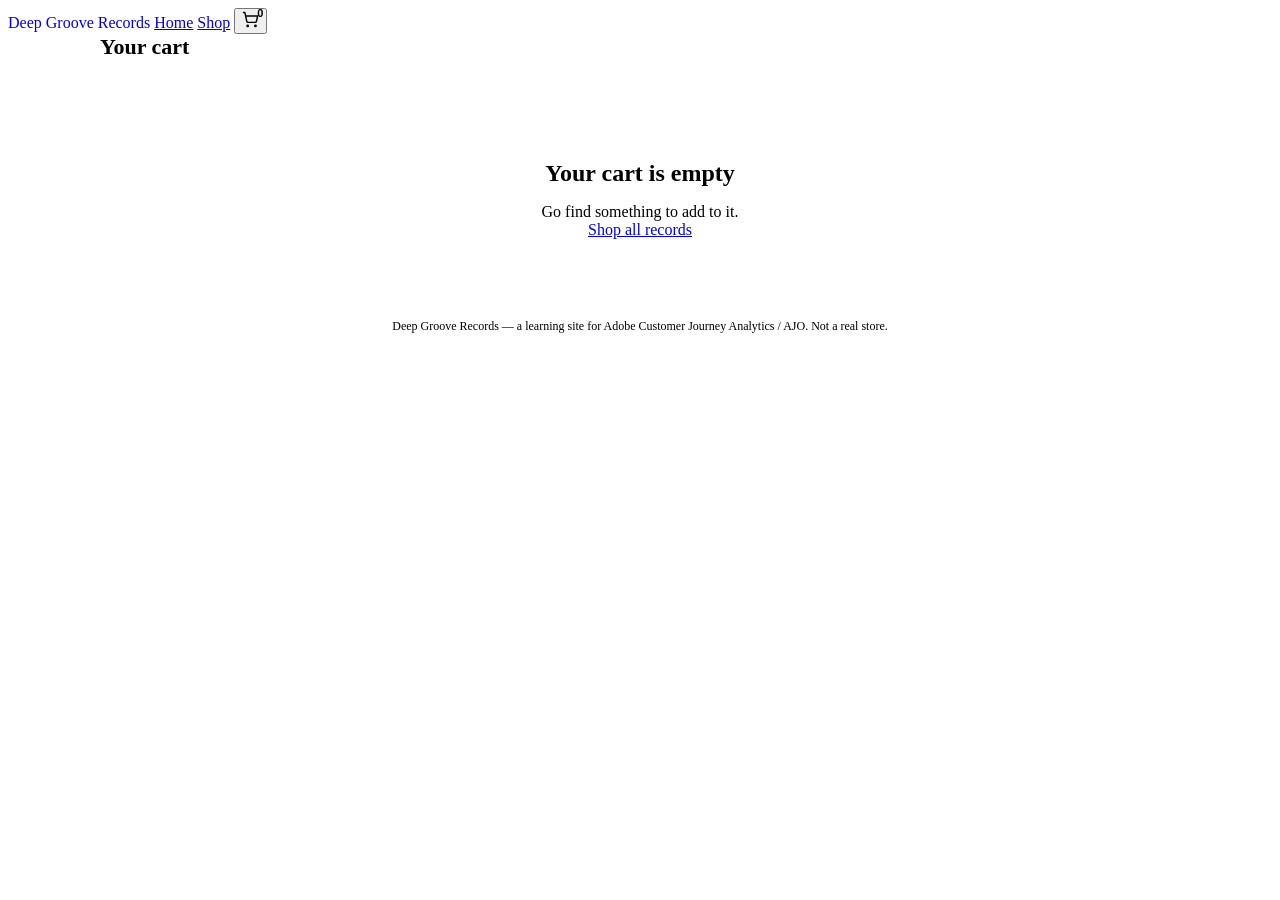
==== cart.html @ b72835d0 "Initial site" ====
<!DOCTYPE html>
<html lang="en">
<head>
  <meta charset="UTF-8" />
  <meta name="viewport" content="width=device-width, initial-scale=1.0" />
  <title>Cart — Deep Groove Records</title>
  <link rel="stylesheet" href="css/modernist.css" />
  <link rel="stylesheet" href="css/style.css" />

  <!-- =========================================================
       ADOBE WEB SDK EMBED CODE — paste on every page (see index.html)
  ========================================================== -->

</head>
<body>

  <nav class="nav site-nav">
    <a class="nav-brand" href="index.html">Deep Groove Records</a>
    <a href="index.html">Home</a>
    <a href="products.html">Shop</a>
    <button type="button" class="btn btn-secondary btn-icon cart-btn" onclick="location.href='cart.html'" aria-label="Cart">
      <svg width="17" height="17" viewBox="0 0 24 24" fill="none" stroke="currentColor" stroke-width="2" stroke-linecap="round" stroke-linejoin="round"><circle cx="8" cy="21" r="1"/><circle cx="19" cy="21" r="1"/><path d="M2.05 2.05h2l2.66 12.42a2 2 0 0 0 2 1.58h9.78a2 2 0 0 0 1.95-1.57l1.65-7.43H5.12"/></svg>
      <span class="cart-count" data-cart-badge>0</span>
    </button>
  </nav>

  <main class="page-wrap" id="cart-root">
    <div class="section-head"><h2>Your cart</h2></div>
    <div id="cart-body"></div>
  </main>

  <footer class="site-footer">
    Deep Groove Records — a learning site for Adobe Customer Journey Analytics / AJO. Not a real store.
  </footer>

  <script src="js/products-data.js"></script>
  <script src="js/site.js"></script>
  <script>
    function renderCart() {
      const cart = getCart();
      const body = document.getElementById("cart-body");

      if (cart.length === 0) {
        body.innerHTML = `
          <div class="empty-state">
            <h2>Your cart is empty</h2>
            <p>Go find something to add to it.</p>
            <a class="btn btn-primary" href="products.html">Shop all records</a>
          </div>
        `;
        return;
      }

      const rows = cart.map(function (item) {
        return `
          <tr>
            <td class="item-name">${item.name}</td>
            <td>${formatPrice(item.price)}</td>
            <td>${item.qty}</td>
            <td>${formatPrice(item.price * item.qty)}</td>
            <td>
              <button class="btn btn-ghost remove-btn" data-remove="${item.id}">
                <svg width="14" height="14" viewBox="0 0 24 24" fill="none" stroke="currentColor" stroke-width="2" stroke-linecap="round" stroke-linejoin="round"><path d="M3 6h18"/><path d="M19 6l-1 14a2 2 0 0 1-2 2H8a2 2 0 0 1-2-2L5 6"/><path d="M10 11v6"/><path d="M14 11v6"/><path d="M9 6V4a1 1 0 0 1 1-1h4a1 1 0 0 1 1 1v2"/></svg>
                Remove
              </button>
            </td>
          </tr>
        `;
      }).join("");

      body.innerHTML = `
        <table class="table cart-table">
          <thead>
            <tr><th>Item</th><th>Price</th><th>Qty</th><th>Subtotal</th><th></th></tr>
          </thead>
          <tbody>${rows}</tbody>
        </table>
        <div class="cart-summary">
          <span class="total">Total: ${formatPrice(cartTotal(cart))}</span>
          <a class="btn btn-primary" href="checkout.html">Checkout</a>
        </div>
      `;

      body.querySelectorAll("[data-remove]").forEach(function (btn) {
        btn.addEventListener("click", function () {
          removeFromCart(btn.getAttribute("data-remove"));
          renderCart();
        });
      });
    }

    renderCart();
    trackPageView();
  </script>
</body>
</html>
---- css/style.css ----
/* Deep Groove Records — layout on top of Modernist tokens (css/modernist.css). */

.page-wrap { max-width: 1080px; margin: 0 auto; padding: 0 var(--space-6); }

.site-nav { padding-left: var(--space-6); padding-right: var(--space-6); }
.nav-brand { text-decoration: none; }
.site-nav .cart-btn { position: relative; }
.cart-count {
  position: absolute; top: -6px; right: -8px;
  min-width: 18px; height: 18px; padding: 0 4px;
  display: flex; align-items: center; justify-content: center;
  font-size: 11px; font-weight: 800; font-family: var(--font-heading);
  background: var(--color-accent); color: var(--color-bg);
  border-radius: 50%;
}

main.page-wrap { padding-top: var(--space-8); padding-bottom: var(--space-8); }

/* — hero — */
.hero {
  display: grid; grid-template-columns: 2fr 1fr; gap: var(--space-8);
  align-items: end; padding-bottom: var(--space-8); margin-bottom: var(--space-8);
  border-bottom: 2px solid var(--color-divider);
}
.hero .kicker {
  font-size: 12px; letter-spacing: 0.12em; text-transform: uppercase;
  color: var(--color-accent-700); margin: 0 0 var(--space-3);
}
.hero h1 { font-size: 52px; max-width: 14ch; margin-bottom: var(--space-4); }
.hero p { color: color-mix(in srgb, var(--color-text) 65%, transparent); max-width: 46ch; margin-bottom: var(--space-4); }
.hero-index { font-family: var(--font-heading); font-weight: 800; font-size: 15px; text-align: right;
  color: color-mix(in srgb, var(--color-text) 45%, transparent); }

.section-head {
  display: flex; align-items: baseline; justify-content: space-between;
  margin-bottom: var(--space-4);
}
.section-head h2 { font-size: 22px; margin: 0; }
.section-head a { font-size: 13px; }

/* — product grid / tiles — */
.product-grid {
  display: grid; grid-template-columns: repeat(3, 1fr); gap: 0;
  border-top: 2px solid var(--color-divider);
}
.product-tile {
  display: flex; flex-direction: column; text-decoration: none; color: var(--color-text);
  border-right: 1px solid var(--color-divider); border-bottom: 1px solid var(--color-divider);
  padding: var(--space-4);
}
.product-tile:hover .cover { opacity: 0.85; }
.product-tile .cover { width: 100%; aspect-ratio: 1; margin-bottom: var(--space-3); overflow: hidden; }
.cover img { width: 100%; height: 100%; object-fit: cover; }
.product-tile .artist { font-size: 11px; letter-spacing: 0.06em; text-transform: uppercase;
  color: color-mix(in srgb, var(--color-text) 55%, transparent); margin: 0 0 4px; }
.product-tile h3 { font-size: 16px; margin: 0 0 var(--space-2); }
.product-tile .price { font-family: var(--font-heading); font-weight: 800; font-size: 15px; margin: 0; }

@media (max-width: 760px) {
  .product-grid { grid-template-columns: repeat(2, 1fr); }
  .hero { grid-template-columns: 1fr; }
  .hero-index { display: none; }
}

/* — product detail — */
.detail {
  display: grid; grid-template-columns: 1fr 1fr; gap: var(--space-8);
  align-items: start;
}
.detail .cover { width: 100%; aspect-ratio: 1; }
.detail .artist { font-size: 13px; letter-spacing: 0.06em; text-transform: uppercase; color: var(--color-accent-700); margin: 0 0 6px; }
.detail h1 { font-size: 34px; margin-bottom: var(--space-2); }
.detail .price { font-size: 22px; font-weight: 800; font-family: var(--font-heading); margin: 0 0 var(--space-4); }
.detail .desc { color: color-mix(in srgb, var(--color-text) 65%, transparent); line-height: 1.65; margin-bottom: var(--space-6); max-width: 44ch; }
.detail .qty-row { display: flex; align-items: center; gap: var(--space-3); margin-bottom: var(--space-4); }
.detail .qty-row .input { width: 72px; text-align: center; }
.detail .actions { display: flex; gap: var(--space-3); align-items: center; }
@media (max-width: 760px) { .detail { grid-template-columns: 1fr; } }

/* — cart / checkout — */
.cart-table td, .cart-table th { vertical-align: middle; }
.cart-table .item-name { font-weight: 600; }
.remove-btn { display: inline-flex; align-items: center; gap: 6px; }
.cart-summary {
  display: flex; justify-content: flex-end; align-items: center; gap: var(--space-6);
  padding-top: var(--space-4); margin-top: var(--space-2);
}
.cart-summary .total { font-size: 20px; font-weight: 800; font-family: var(--font-heading); }
.checkout-note { max-width: 48ch; color: color-mix(in srgb, var(--color-text) 60%, transparent); font-size: 13px; margin: var(--space-4) 0 var(--space-6); }
.checkout-form { max-width: 360px; }
.checkout-form .field { margin-bottom: var(--space-4); }

.empty-state, .confirmation { text-align: center; padding: 80px 20px; }
.empty-state h2, .confirmation h1 { margin-bottom: var(--space-2); }
.empty-state p, .confirmation p { color: color-mix(in srgb, var(--color-text) 60%, transparent); margin-bottom: var(--space-4); }
.confirmation .check { color: var(--color-accent); margin-bottom: var(--space-3); }
.confirmation .order-id {
  font-family: ui-monospace, monospace; background: var(--color-surface);
  padding: 6px 14px; display: inline-block; margin: var(--space-2) 0 var(--space-6);
}

footer.site-footer {
  text-align: center; padding: var(--space-8) var(--space-6);
  color: color-mix(in srgb, var(--color-text) 50%, transparent); font-size: 12px;
  border-top: 2px solid var(--color-divider); margin-top: var(--space-8);
}
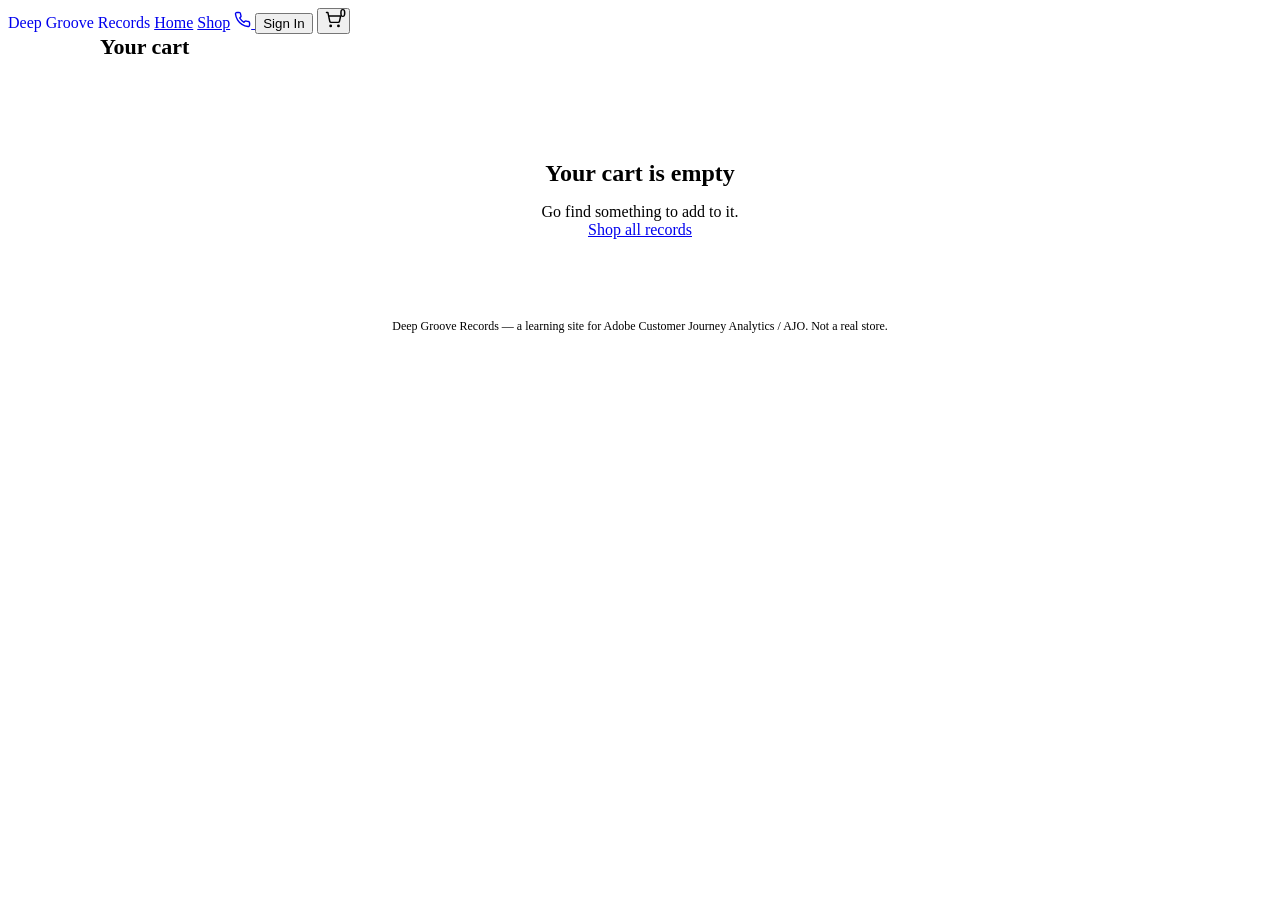
==== commit c07a9af6: "Show CRM ID (not typed identifier) when signed in; add call centre mock link Nav phone icon links to" ====
--- a/cart.html
+++ b/cart.html
@@ -10,6 +10,15 @@
   <!-- =========================================================
        ADOBE WEB SDK EMBED CODE — paste on every page (see index.html)
   ========================================================== -->
+  <!-- Command queue stub: makes window.alloy available synchronously so
+       calls made before the async library below finishes loading are
+       queued (as pending promises) instead of silently dropped. -->
+  <script>
+    !function(n,o){o.forEach(function(o){n[o]||((n.__alloyNS=n.__alloyNS||[]).push(o),n[o]=
+    function(){var u=arguments;return new Promise(function(i,l){n[o].q.push([i,l,u])})},n[o].q=[])})}
+    (window,["alloy"]);
+  </script>
+  <script src="https://assets.adobedtm.com/2d725b839720/1fb6fd223988/launch-89c903526a64.min.js" async></script>
 
 </head>
 <body>
@@ -18,6 +27,10 @@
     <a class="nav-brand" href="index.html">Deep Groove Records</a>
     <a href="index.html">Home</a>
     <a href="products.html">Shop</a>
+    <a class="btn btn-secondary btn-icon" href="call-center-mock.html" aria-label="Call centre mock (demo tool)" title="Call centre mock (demo tool)">
+      <svg width="17" height="17" viewBox="0 0 24 24" fill="none" stroke="currentColor" stroke-width="2" stroke-linecap="round" stroke-linejoin="round"><path d="M22 16.92v3a2 2 0 0 1-2.18 2 19.79 19.79 0 0 1-8.63-3.07 19.5 19.5 0 0 1-6-6 19.79 19.79 0 0 1-3.07-8.67A2 2 0 0 1 4.11 2h3a2 2 0 0 1 2 1.72c.127.96.361 1.903.7 2.81a2 2 0 0 1-.45 2.11L8.09 9.91a16 16 0 0 0 6 6l1.27-1.27a2 2 0 0 1 2.11-.45c.907.339 1.85.573 2.81.7A2 2 0 0 1 22 16.92z"/></svg>
+    </a>
+    <button type="button" class="btn btn-secondary auth-btn" data-auth-trigger>Sign In</button>
     <button type="button" class="btn btn-secondary btn-icon cart-btn" onclick="location.href='cart.html'" aria-label="Cart">
       <svg width="17" height="17" viewBox="0 0 24 24" fill="none" stroke="currentColor" stroke-width="2" stroke-linecap="round" stroke-linejoin="round"><circle cx="8" cy="21" r="1"/><circle cx="19" cy="21" r="1"/><path d="M2.05 2.05h2l2.66 12.42a2 2 0 0 0 2 1.58h9.78a2 2 0 0 0 1.95-1.57l1.65-7.43H5.12"/></svg>
       <span class="cart-count" data-cart-badge>0</span>
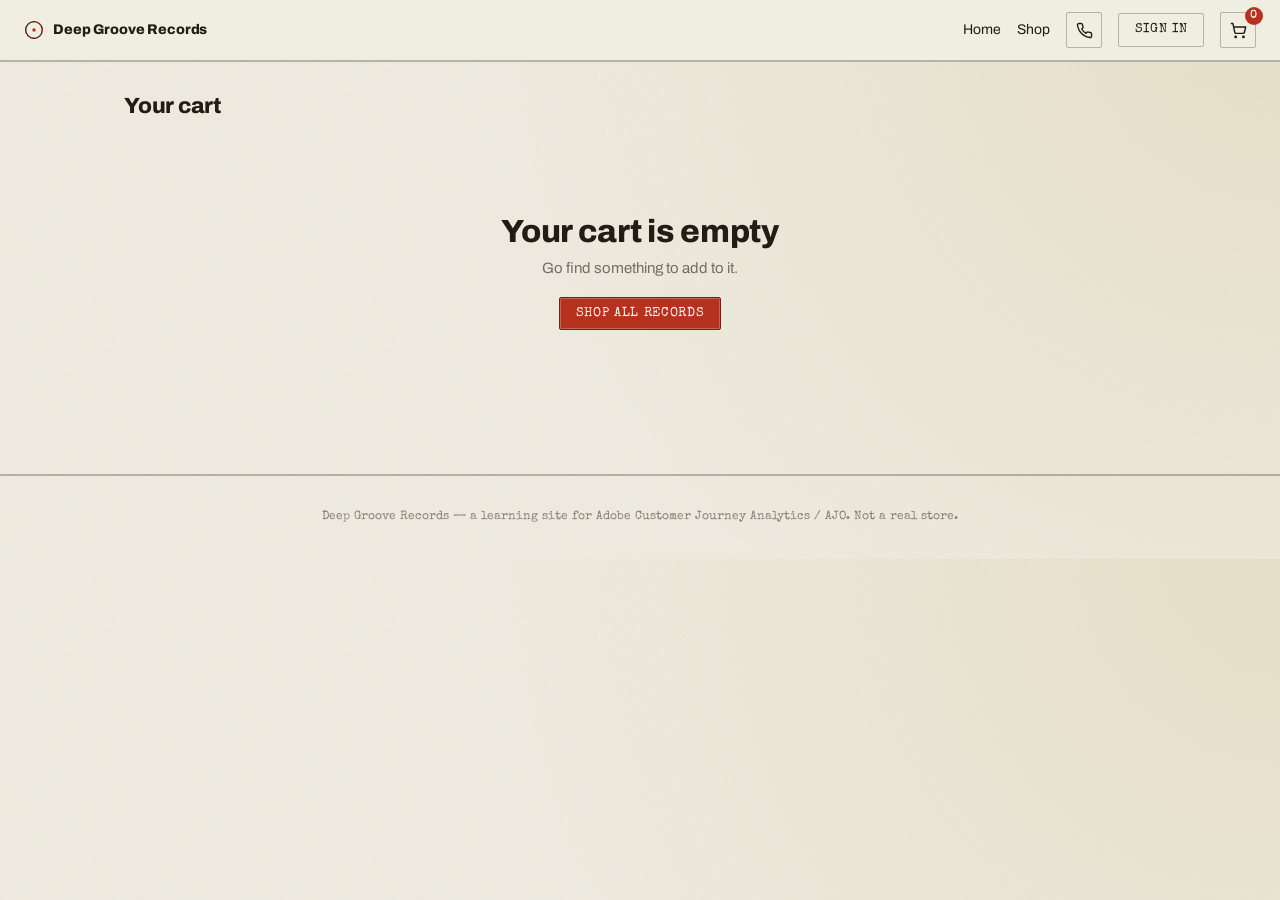
==== commit ef6316d2: "Redesign storefront: Test-Pressing / White Label Full visual redesign via the impeccable skill's new" ====
--- a/cart.html
+++ b/cart.html
@@ -24,7 +24,14 @@
 <body>
 
   <nav class="nav site-nav">
-    <a class="nav-brand" href="index.html">Deep Groove Records</a>
+    <a class="nav-brand" href="index.html">
+      <svg class="brand-mark" width="20" height="20" viewBox="0 0 20 20" aria-hidden="true">
+        <circle cx="10" cy="10" r="8.3" fill="none" stroke="currentColor" stroke-width="1.3" />
+        <circle cx="10" cy="10" r="8.3" fill="none" stroke="var(--color-accent)" stroke-width="1.3" stroke-dasharray="1.4 3.2" />
+        <circle cx="10" cy="10" r="1.7" fill="var(--color-accent)" />
+      </svg>
+      Deep Groove Records
+    </a>
     <a href="index.html">Home</a>
     <a href="products.html">Shop</a>
     <a class="btn btn-secondary btn-icon" href="call-center-mock.html" aria-label="Call centre mock (demo tool)" title="Call centre mock (demo tool)">
--- a/css/modernist.css
+++ b/css/modernist.css
@@ -0,0 +1,312 @@
+/* Modernist — design-system tokens and component classes. This file is the
+   source of truth for the system's look.
+
+   World: Test-Pressing / White Label. Deep Groove Records reads like a
+   working pressing-plant order rather than a moody record-store mood board —
+   kraft and bone stock, one rubber-stamp red, a stamped catalog face for
+   labels/numbers, a plain grotesk for reading. See PRODUCT.md and
+   .impeccable/surfaces/storefront.md for the full direction contract. */
+@import url('https://fonts.googleapis.com/css2?family=Archivo:wght@400;600;800&family=Special+Elite&display=swap');
+
+:root {
+  --color-bg: #f0ede1;
+  --color-surface: #e6ddc6;
+  --color-surface-2: #d6c79d;
+  --color-text: #211c15;
+  --color-accent: #b6321f;
+  --color-accent-2: #8a2a1c;
+  --color-ink: #211c15;
+  --color-divider: color-mix(in srgb, var(--color-ink) 28%, transparent);
+
+  /* Tonal ramps — one shared lightness scale so any step of a role matches
+     the equivalent step of another. */
+  --color-neutral-100: #faf7ee;
+  --color-neutral-200: #ece4d1;
+  --color-neutral-300: #ddd0ab;
+  --color-neutral-400: #c3b18a;
+  --color-neutral-500: #a3906c;
+  --color-neutral-600: #7c6c4e;
+  --color-neutral-700: #5c4f38;
+  --color-neutral-800: #3c3324;
+  --color-neutral-900: #211c15;
+
+  --color-accent-100: #fbe9e4;
+  --color-accent-200: #f3cabf;
+  --color-accent-300: #e6a394;
+  --color-accent-400: #d1725c;
+  --color-accent-500: #b6321f;
+  --color-accent-600: #952819;
+  --color-accent-700: #742013;
+  --color-accent-800: #53160c;
+  --color-accent-900: #330d06;
+
+  --color-accent-2-100: #ece2d3;
+  --color-accent-2-200: #d9c4a3;
+  --color-accent-2-300: #bfa073;
+  --color-accent-2-400: #98784f;
+  --color-accent-2-500: #6f562e;
+  --color-accent-2-600: #574529;
+  --color-accent-2-700: #423422;
+  --color-accent-2-800: #2c2318;
+  --color-accent-2-900: #17130d;
+
+  --font-stamp: "Special Elite", ui-monospace, "SF Mono", monospace;
+  --font-heading: "Archivo", system-ui, sans-serif;
+  --font-heading-weight: 800;
+  --font-body: "Archivo", system-ui, sans-serif;
+
+  --space-1: 4.0px;
+  --space-2: 8.0px;
+  --space-3: 12.0px;
+  --space-4: 16.0px;
+  --space-6: 24.0px;
+  --space-8: 32.0px;
+
+  --radius-sm: 2px;
+  --radius-md: 2px;
+  --radius-lg: 3px;
+
+  /* Elevation — soft ink-tinted shadows, like a sleeve lifted off a stack. */
+  --shadow-sm: 0 1px 2px color-mix(in srgb, var(--color-ink) 16%, transparent);
+  --shadow-md: 0 4px 12px color-mix(in srgb, var(--color-ink) 18%, transparent);
+  --shadow-lg: 0 16px 36px color-mix(in srgb, var(--color-ink) 24%, transparent);
+}
+
+/* Paper grain — genuine fractal noise, not a repeating stripe/gradient
+   trick. Low-alpha, so it reads as stock texture, not decoration. */
+body {
+  background: var(--color-bg);
+  color: var(--color-text);
+  font-family: var(--font-body);
+  background-image:
+    radial-gradient(circle at 100% 0%, color-mix(in srgb, var(--color-neutral-300) 45%, transparent), transparent 55%),
+    url("data:image/svg+xml,%3Csvg xmlns='http://www.w3.org/2000/svg' width='140' height='140'%3E%3Cfilter id='n'%3E%3CfeTurbulence type='fractalNoise' baseFrequency='0.85' numOctaves='2' stitchTiles='stitch'/%3E%3CfeColorMatrix type='matrix' values='0 0 0 0 0.13 0 0 0 0 0.11 0 0 0 0 0.08 0 0 0 0.05 0'/%3E%3C/filter%3E%3Crect width='100%25' height='100%25' filter='url(%23n)'/%3E%3C/svg%3E");
+  background-size: auto, 140px 140px;
+}
+h1, h2, h3, h4 { font-family: var(--font-heading); font-weight: var(--font-heading-weight); }
+
+.grayscale{filter:grayscale(1) contrast(1.08)}
+
+/* ══════════════════════════════════════════════════════════════════════════
+   Components — built with the tokens above. Plain CSS on plain HTML: no
+   JavaScript, no build step.
+   ══════════════════════════════════════════════════════════════════════ */
+
+*, *::before, *::after { box-sizing: border-box; }
+body { margin: 0; font-size: 15px; line-height: 1.55; font-weight: 400; }
+h1, h2, h3, h4, h5, h6 {
+  font-family: var(--font-heading); font-weight: var(--font-heading-weight);
+  line-height: 1.1; letter-spacing: -0.01em; margin: 0 0 var(--space-1);
+}
+h1 { font-size: 42px; margin-bottom: var(--space-4); }
+h2 { font-size: 32px; margin-bottom: var(--space-3); }
+h3 { font-size: 25px; margin-bottom: var(--space-2); }
+h4 { font-size: 20px; }
+h5 { font-size: 16px; }
+h6 { font-size: 13px; }
+h6 { letter-spacing: 0.08em; text-transform: uppercase; }
+p { margin: 0 0 var(--space-3); }
+a { color: var(--color-accent); text-underline-offset: 3px; }
+img { display: block; max-width: 100%; }
+figure { margin: 0; }
+figcaption {
+  font-size: 11px; margin-top: var(--space-1);
+  color: color-mix(in srgb, var(--color-text) 55%, transparent);
+}
+.text-muted { color: color-mix(in srgb, var(--color-text) 55%, transparent); }
+:focus { outline: none; }
+:focus-visible { outline: 2px solid var(--color-accent); outline-offset: 2px; }
+::selection { background: color-mix(in srgb, var(--color-accent) 30%, transparent); }
+
+/* — stamp type: catalog numbers, kickers, badges — */
+.stamp-text {
+  font-family: var(--font-stamp); text-transform: uppercase;
+  letter-spacing: 0.04em;
+}
+
+/* — rules — */
+.hr {
+  height: 2px; border: 0; margin: var(--space-4) 0;
+  background: var(--color-divider);
+}
+
+/* — buttons — */
+.btn {
+  display: inline-flex; align-items: center; justify-content: center; gap: 7px;
+  cursor: pointer; text-decoration: none;
+  font-family: var(--font-stamp); text-transform: uppercase;
+  font-size: 13px; letter-spacing: 0.05em; line-height: 1.2; color: var(--color-text);
+  background: transparent; border: 1.5px solid transparent;
+  padding: var(--space-2) calc(var(--space-3) * 1.3);
+  border-radius: var(--radius-md);
+}
+.btn svg { display: block; }
+.btn:disabled { opacity: 0.45; cursor: not-allowed; }
+.btn-primary {
+  background: var(--color-accent); color: var(--color-neutral-100);
+  border-color: var(--color-accent-700);
+  box-shadow: 0 0 0 1px color-mix(in srgb, var(--color-neutral-100) 25%, transparent) inset;
+}
+.btn-primary:hover { background: var(--color-accent-600); }
+.btn-primary:active { background: var(--color-accent-700); }
+.btn-secondary { border-color: var(--color-divider); }
+.btn-secondary:hover { background: color-mix(in srgb, var(--color-text) 7%, transparent); }
+.btn-secondary:active { background: color-mix(in srgb, var(--color-text) 14%, transparent); }
+.btn-ghost { color: var(--color-accent); padding-inline: var(--space-1); border-color: transparent; }
+.btn-ghost:hover { background: color-mix(in srgb, var(--color-accent) 10%, transparent); }
+.btn-ghost:active { background: color-mix(in srgb, var(--color-accent) 18%, transparent); }
+.btn-icon { width: 36px; height: 36px; padding: 0; }
+.btn-block { width: 100%; margin-top: var(--space-2); justify-content: flex-start; text-align: left; }
+
+/* — forms — */
+.field > label {
+  display: block; font-size: 12px; margin-bottom: 5px;
+  font-family: var(--font-stamp); text-transform: uppercase; letter-spacing: 0.05em;
+  color: color-mix(in srgb, var(--color-text) 70%, transparent);
+}
+.input {
+  width: 100%; min-height: 38px; padding: 6px 10px; font: inherit;
+  font-size: 14px; color: var(--color-text); caret-color: var(--color-accent);
+  background: var(--color-neutral-100);
+  border: 1.5px solid var(--color-divider); border-radius: var(--radius-md);
+}
+.input:hover { border-color: color-mix(in srgb, var(--color-text) 45%, transparent); }
+.input:focus-visible { border-color: var(--color-accent); outline-offset: 0; }
+textarea.input { min-height: 90px; resize: vertical; }
+.radio { display: inline-flex; align-items: center; gap: 8px; cursor: pointer; font-size: 14px; }
+.radio input, .seg-opt input {
+  position: absolute; opacity: 0; width: 0; height: 0; pointer-events: none;
+}
+.radio .dot {
+  width: 16px; height: 16px; flex: none; border-radius: 50%;
+  border: 1.5px solid var(--color-divider);
+}
+.radio:hover .dot { border-color: var(--color-accent); }
+.radio input:checked + .dot {
+  border-color: var(--color-accent); background: var(--color-accent);
+  box-shadow: inset 0 0 0 4px var(--color-bg);
+}
+.radio input:focus-visible + .dot { outline: 2px solid var(--color-accent); outline-offset: 2px; }
+.seg {
+  display: inline-flex; overflow: hidden;
+  border: 1.5px solid var(--color-divider); border-radius: var(--radius-md);
+}
+.seg-opt {
+  display: inline-flex; align-items: center; gap: 6px;
+  padding: 7px 12px; font-size: 13px; cursor: pointer;
+}
+.seg-opt + .seg-opt { border-left: 1.5px solid var(--color-divider); }
+.seg-opt:has(input:checked) { background: var(--color-accent); color: var(--color-neutral-100); }
+.seg-opt:not(:has(input:checked)):hover { background: color-mix(in srgb, var(--color-text) 7%, transparent); }
+.seg-opt:has(input:focus-visible) { outline: 2px solid var(--color-accent); outline-offset: -2px; }
+
+/* — cards — */
+.card {
+  display: flex; flex-direction: column; gap: var(--space-2);
+  padding: var(--space-3); border-radius: var(--radius-md); background: var(--color-surface);
+}
+.card-kicker {
+  font-family: var(--font-stamp); font-size: 10px; letter-spacing: 0.1em;
+  text-transform: uppercase; color: var(--color-accent);
+}
+.card-title {
+  font-family: var(--font-heading); font-weight: var(--font-heading-weight);
+  font-size: 17px; line-height: 1.2;
+}
+.card-body { margin: 0; font-size: 13px; opacity: 0.8; flex: 1; }
+.card-meta {
+  display: flex; align-items: center; gap: 6px; font-size: 11px;
+  color: color-mix(in srgb, var(--color-text) 50%, transparent);
+}
+.elev-sm { box-shadow: var(--shadow-sm); }
+.elev-md { box-shadow: var(--shadow-md); }
+.elev-lg { box-shadow: var(--shadow-lg); }
+
+/* — tags / stamps — */
+.tag {
+  display: inline-flex; align-items: center; font-family: var(--font-stamp);
+  font-size: 11px; letter-spacing: 0.04em; text-transform: uppercase; padding: 3px 10px;
+  border-radius: calc(var(--radius-md) * 0.75);
+}
+.tag-accent { background: var(--color-accent-100); color: var(--color-accent-800); }
+.tag-accent-2 { background: var(--color-accent-2-100); color: var(--color-accent-2-800); }
+.tag-neutral { background: var(--color-neutral-200); color: var(--color-neutral-800); }
+.tag-outline { border: 1.5px solid var(--color-accent); color: var(--color-accent); }
+
+/* — stamp badge: rubber-stamped catalog mark, rotated slightly like real ink — */
+.stamp-badge {
+  display: inline-flex; align-items: center; gap: 5px;
+  font-family: var(--font-stamp); font-size: 11px; letter-spacing: 0.06em; text-transform: uppercase;
+  color: var(--color-accent); border: 1.5px solid var(--color-accent);
+  padding: 3px 9px; border-radius: 3px;
+  transform: rotate(-2deg);
+  mix-blend-mode: multiply;
+}
+
+/* — navigation — */
+.nav {
+  display: flex; align-items: center; gap: var(--space-4);
+  padding: var(--space-3) var(--space-4);
+  background: var(--color-bg);
+  border-bottom: 2px solid var(--color-divider);
+}
+.nav-brand {
+  display: inline-flex; align-items: center; gap: 9px;
+  font-family: var(--font-heading); font-weight: var(--font-heading-weight);
+  font-size: 17px; margin-right: auto; letter-spacing: -0.01em;
+}
+.brand-mark { flex: none; display: block; }
+.nav a { color: inherit; text-decoration: none; font-size: 14px; }
+.nav a:hover, .nav a[aria-current='page'] { color: var(--color-accent); }
+
+/* — tables — */
+.table { width: 100%; border-collapse: collapse; font-size: 14px; }
+.table th {
+  text-align: left; font-family: var(--font-stamp); font-size: 11px; letter-spacing: 0.06em;
+  text-transform: uppercase; color: color-mix(in srgb, var(--color-text) 60%, transparent);
+  padding: var(--space-2); border-bottom: 2px solid var(--color-divider);
+}
+.table td {
+  padding: var(--space-2);
+  border-bottom: 1px solid var(--color-divider);
+}
+.table tbody tr:hover { background: color-mix(in srgb, var(--color-text) 4%, transparent); }
+
+/* — dialog — */
+.dialog-backdrop {
+  position: fixed; inset: 0; display: grid; place-items: center;
+  padding: var(--space-4);
+  background: color-mix(in srgb, var(--color-neutral-900) 55%, transparent);
+}
+.dialog {
+  width: min(440px, 100%); display: flex; flex-direction: column; gap: var(--space-3);
+  padding: var(--space-4); border-radius: var(--radius-lg);
+  background: var(--color-bg); box-shadow: var(--shadow-lg);
+  border: 1.5px solid var(--color-divider);
+}
+.dialog-title {
+  font-family: var(--font-heading); font-weight: var(--font-heading-weight);
+  font-size: 20px;
+}
+.dialog-body { font-size: 14px; opacity: 0.85; }
+.dialog-actions { display: flex; justify-content: flex-end; gap: var(--space-2); margin-top: var(--space-2); }
+
+/* — disc: the die-cut test-pressing label that stands in for cover art —
+   every region is drawn, nothing photographic; the per-record ink color
+   (product.color) is the only variable between records. */
+.disc { display: block; width: 100%; height: 100%; }
+.disc-sleeve { fill: var(--color-surface); }
+.disc-fold { fill: color-mix(in srgb, var(--color-ink) 8%, transparent); }
+.disc-groove { fill: none; stroke: color-mix(in srgb, var(--color-ink) 22%, transparent); stroke-width: 0.4; }
+.disc-label { stroke: color-mix(in srgb, var(--color-ink) 35%, transparent); stroke-width: 0.6; }
+.disc-hole { fill: var(--color-bg); stroke: color-mix(in srgb, var(--color-ink) 45%, transparent); stroke-width: 0.6; }
+.disc-cat {
+  font-family: var(--font-stamp); font-size: 4.6px; letter-spacing: 0.03em;
+  fill: color-mix(in srgb, var(--color-neutral-100) 92%, transparent);
+  text-transform: uppercase;
+}
+.disc-stamp {
+  font-family: var(--font-stamp); font-size: 4px; letter-spacing: 0.05em;
+  fill: color-mix(in srgb, var(--color-ink) 45%, transparent);
+  text-transform: uppercase;
+}
--- a/css/style.css
+++ b/css/style.css
@@ -9,27 +9,61 @@
   position: absolute; top: -6px; right: -8px;
   min-width: 18px; height: 18px; padding: 0 4px;
   display: flex; align-items: center; justify-content: center;
-  font-size: 11px; font-weight: 800; font-family: var(--font-heading);
-  background: var(--color-accent); color: var(--color-bg);
+  font-size: 11px; font-weight: 800; font-family: var(--font-stamp);
+  background: var(--color-accent); color: var(--color-neutral-100);
   border-radius: 50%;
 }
 
 main.page-wrap { padding-top: var(--space-8); padding-bottom: var(--space-8); }
 
-/* — hero — */
+@media (max-width: 640px) {
+  .site-nav { flex-wrap: wrap; row-gap: var(--space-2); padding-left: var(--space-4); padding-right: var(--space-4); }
+  .site-nav .nav-brand { flex: 1 1 100%; }
+  .site-nav a[href="call-center-mock.html"] { display: none; }
+}
+
+/* — auth (mock sign-in) — */
+.auth-overlay {
+  position: fixed; inset: 0; z-index: 100;
+  background: color-mix(in srgb, var(--color-text) 45%, transparent);
+  display: flex; align-items: center; justify-content: center;
+  padding: var(--space-6);
+}
+.auth-modal {
+  width: min(360px, 100%);
+  background: var(--color-bg); border: 1.5px solid var(--color-divider);
+  border-radius: var(--radius-md); box-shadow: var(--shadow-lg);
+  padding: var(--space-6);
+}
+.auth-modal p { font-size: 13px; opacity: 0.7; margin-bottom: var(--space-4); }
+.auth-modal .field { margin-bottom: var(--space-4); }
+.auth-modal .actions { display: flex; gap: var(--space-2); justify-content: flex-end; }
+
+/* — hero: reads like a stamped shipping manifest / test-pressing sleeve — */
 .hero {
-  display: grid; grid-template-columns: 2fr 1fr; gap: var(--space-8);
-  align-items: end; padding-bottom: var(--space-8); margin-bottom: var(--space-8);
+  display: grid; grid-template-columns: minmax(0, 1.5fr) minmax(0, 1fr); gap: var(--space-8);
+  align-items: center; padding: var(--space-8) 0; margin-bottom: var(--space-8);
   border-bottom: 2px solid var(--color-divider);
 }
-.hero .kicker {
-  font-size: 12px; letter-spacing: 0.12em; text-transform: uppercase;
-  color: var(--color-accent-700); margin: 0 0 var(--space-3);
+.hero-stamp-row { display: flex; align-items: center; gap: var(--space-3); margin-bottom: var(--space-5); flex-wrap: wrap; }
+.hero-stamp-row .stamp-badge { margin: 0; font-size: 11px; }
+.hero-issued {
+  margin: 0; font-size: 12px; font-style: italic;
+  color: color-mix(in srgb, var(--color-text) 55%, transparent);
 }
-.hero h1 { font-size: 52px; max-width: 14ch; margin-bottom: var(--space-4); }
-.hero p { color: color-mix(in srgb, var(--color-text) 65%, transparent); max-width: 46ch; margin-bottom: var(--space-4); }
-.hero-index { font-family: var(--font-heading); font-weight: 800; font-size: 15px; text-align: right;
-  color: color-mix(in srgb, var(--color-text) 45%, transparent); }
+.hero h1 { font-size: 54px; max-width: 13ch; margin-bottom: var(--space-4); }
+.hero-copy > p:not(.hero-index) {
+  color: color-mix(in srgb, var(--color-text) 65%, transparent); max-width: 44ch; margin-bottom: var(--space-5);
+}
+.hero-index {
+  font-family: var(--font-stamp); font-size: 12px; letter-spacing: 0.02em;
+  color: color-mix(in srgb, var(--color-text) 50%, transparent);
+  margin: var(--space-6) 0 0;
+}
+.hero-disc-frame {
+  aspect-ratio: 1; width: 100%; max-width: 320px; margin-inline: auto;
+  filter: drop-shadow(0 18px 30px color-mix(in srgb, var(--color-ink) 22%, transparent));
+}
 
 .section-head {
   display: flex; align-items: baseline; justify-content: space-between;
@@ -40,7 +74,7 @@
 
 /* — product grid / tiles — */
 .product-grid {
-  display: grid; grid-template-columns: repeat(3, 1fr); gap: 0;
+  display: grid; grid-template-columns: repeat(3, minmax(0, 1fr)); gap: 0;
   border-top: 2px solid var(--color-divider);
 }
 .product-tile {
@@ -48,34 +82,40 @@
   border-right: 1px solid var(--color-divider); border-bottom: 1px solid var(--color-divider);
   padding: var(--space-4);
 }
-.product-tile:hover .cover { opacity: 0.85; }
-.product-tile .cover { width: 100%; aspect-ratio: 1; margin-bottom: var(--space-3); overflow: hidden; }
-.cover img { width: 100%; height: 100%; object-fit: cover; }
+.product-tile:hover .cover { transform: translateY(-2px); }
+.product-tile .cover {
+  width: 100%; aspect-ratio: 1; margin-bottom: var(--space-3);
+  transition: transform 0.15s ease;
+}
+.cover { filter: drop-shadow(0 4px 8px color-mix(in srgb, var(--color-ink) 14%, transparent)); }
 .product-tile .artist { font-size: 11px; letter-spacing: 0.06em; text-transform: uppercase;
   color: color-mix(in srgb, var(--color-text) 55%, transparent); margin: 0 0 4px; }
-.product-tile h3 { font-size: 16px; margin: 0 0 var(--space-2); }
-.product-tile .price { font-family: var(--font-heading); font-weight: 800; font-size: 15px; margin: 0; }
+.product-tile h3 { font-size: 16px; margin: 0 0 var(--space-1); }
+.product-tile .price { font-family: var(--font-stamp); font-size: 14px; margin: 0; }
 
 @media (max-width: 760px) {
-  .product-grid { grid-template-columns: repeat(2, 1fr); }
-  .hero { grid-template-columns: 1fr; }
-  .hero-index { display: none; }
+  .product-grid { grid-template-columns: repeat(2, minmax(0, 1fr)); }
+  .hero { grid-template-columns: minmax(0, 1fr); text-align: left; }
+  .hero-disc-frame { max-width: 240px; margin-inline: auto; order: -1; }
+  .hero h1 { font-size: 34px; max-width: 11ch; }
 }
 
 /* — product detail — */
 .detail {
-  display: grid; grid-template-columns: 1fr 1fr; gap: var(--space-8);
+  display: grid; grid-template-columns: minmax(0, 1fr) minmax(0, 1fr); gap: var(--space-8);
   align-items: start;
 }
 .detail .cover { width: 100%; aspect-ratio: 1; }
+.detail .stamp-badge { margin-bottom: var(--space-3); }
 .detail .artist { font-size: 13px; letter-spacing: 0.06em; text-transform: uppercase; color: var(--color-accent-700); margin: 0 0 6px; }
 .detail h1 { font-size: 34px; margin-bottom: var(--space-2); }
-.detail .price { font-size: 22px; font-weight: 800; font-family: var(--font-heading); margin: 0 0 var(--space-4); }
+.detail .price { font-size: 22px; font-family: var(--font-stamp); margin: 0 0 var(--space-4); }
 .detail .desc { color: color-mix(in srgb, var(--color-text) 65%, transparent); line-height: 1.65; margin-bottom: var(--space-6); max-width: 44ch; }
 .detail .qty-row { display: flex; align-items: center; gap: var(--space-3); margin-bottom: var(--space-4); }
+.detail .qty-row label { font-family: var(--font-stamp); text-transform: uppercase; font-size: 12px; letter-spacing: 0.05em; }
 .detail .qty-row .input { width: 72px; text-align: center; }
 .detail .actions { display: flex; gap: var(--space-3); align-items: center; }
-@media (max-width: 760px) { .detail { grid-template-columns: 1fr; } }
+@media (max-width: 760px) { .detail { grid-template-columns: minmax(0, 1fr); } }
 
 /* — cart / checkout — */
 .cart-table td, .cart-table th { vertical-align: middle; }
@@ -84,9 +124,19 @@
 .cart-summary {
   display: flex; justify-content: flex-end; align-items: center; gap: var(--space-6);
   padding-top: var(--space-4); margin-top: var(--space-2);
+  border-top: 2px solid var(--color-divider);
 }
-.cart-summary .total { font-size: 20px; font-weight: 800; font-family: var(--font-heading); }
-.checkout-note { max-width: 48ch; color: color-mix(in srgb, var(--color-text) 60%, transparent); font-size: 13px; margin: var(--space-4) 0 var(--space-6); }
+.cart-summary .total { font-size: 20px; font-family: var(--font-stamp); }
+.checkout-note {
+  max-width: 48ch; color: color-mix(in srgb, var(--color-text) 60%, transparent);
+  font-size: 13px; margin: var(--space-4) 0 var(--space-6);
+  padding: var(--space-3) var(--space-4); background: var(--color-surface);
+  border: 1.5px dashed var(--color-divider);
+}
+.checkout-note::before {
+  content: "Note —"; display: block; font-family: var(--font-stamp);
+  color: var(--color-accent); margin-bottom: 4px; font-size: 11px; letter-spacing: 0.04em;
+}
 .checkout-form { max-width: 360px; }
 .checkout-form .field { margin-bottom: var(--space-4); }
 
@@ -95,12 +145,14 @@
 .empty-state p, .confirmation p { color: color-mix(in srgb, var(--color-text) 60%, transparent); margin-bottom: var(--space-4); }
 .confirmation .check { color: var(--color-accent); margin-bottom: var(--space-3); }
 .confirmation .order-id {
-  font-family: ui-monospace, monospace; background: var(--color-surface);
-  padding: 6px 14px; display: inline-block; margin: var(--space-2) 0 var(--space-6);
+  font-family: var(--font-stamp); background: var(--color-surface);
+  padding: 7px 16px; display: inline-block; margin: var(--space-2) 0 var(--space-6);
+  border: 1.5px dashed var(--color-divider); letter-spacing: 0.04em;
 }
 
 footer.site-footer {
   text-align: center; padding: var(--space-8) var(--space-6);
   color: color-mix(in srgb, var(--color-text) 50%, transparent); font-size: 12px;
+  font-family: var(--font-stamp);
   border-top: 2px solid var(--color-divider); margin-top: var(--space-8);
 }
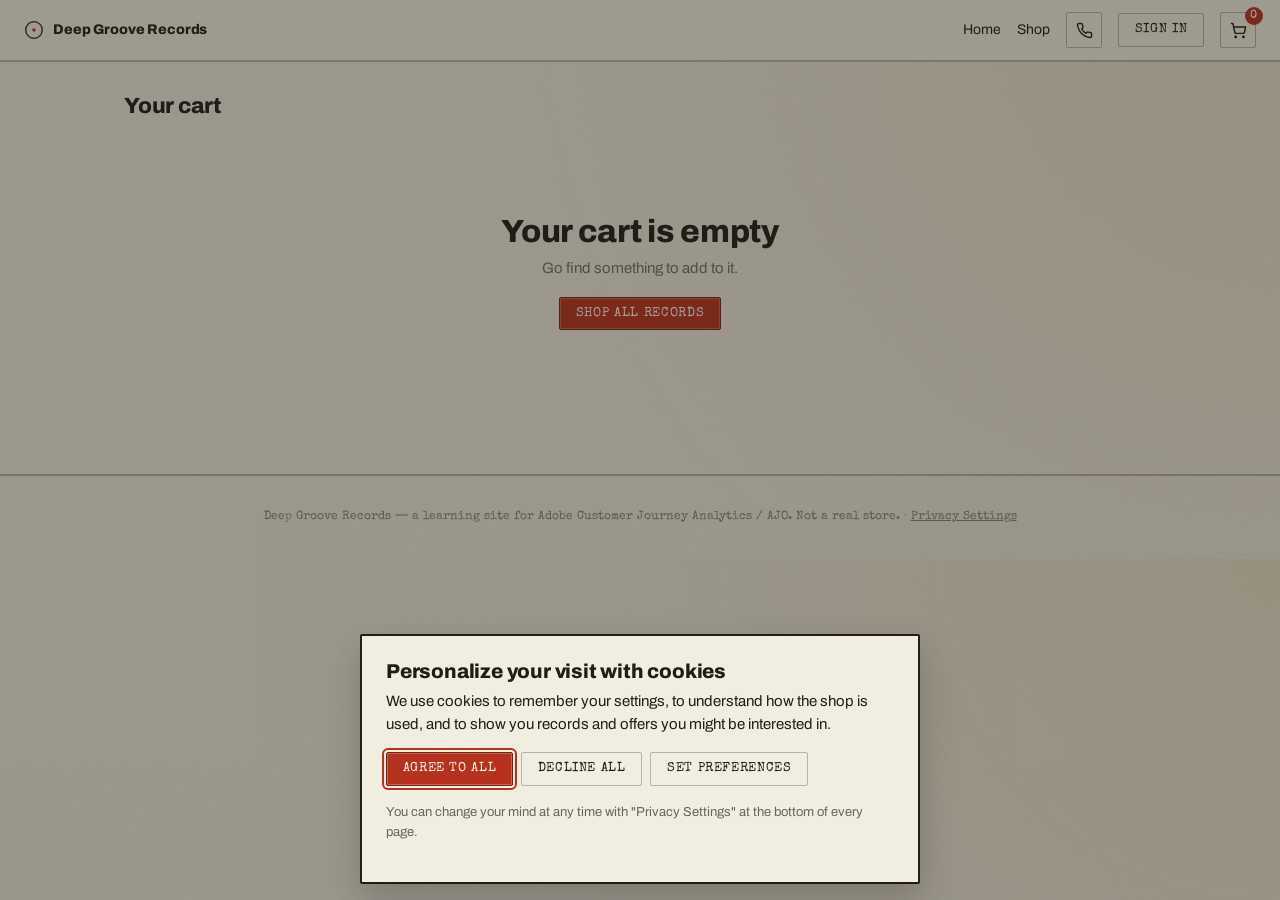
==== commit 0c75c3b3: "Add consent manager modelled on ubs.com, and Tags click-ID capture js/consent.js mirrors ubs.com's i" ====
--- a/cart.html
+++ b/cart.html
@@ -53,6 +53,7 @@
     Deep Groove Records — a learning site for Adobe Customer Journey Analytics / AJO. Not a real store.
   </footer>
 
+  <script src="js/consent.js"></script>
   <script src="js/products-data.js"></script>
   <script src="js/site.js"></script>
   <script>
--- a/css/style.css
+++ b/css/style.css
@@ -63,6 +63,68 @@
 .hero-disc-frame {
   aspect-ratio: 1; width: 100%; max-width: 320px; margin-inline: auto;
   filter: drop-shadow(0 18px 30px color-mix(in srgb, var(--color-ink) 22%, transparent));
+}
+
+/* — AJO ad-offer slot: HTML authored in AJO should reuse .stamp-badge / .btn — */
+.ad-offer {
+  display: grid; grid-template-columns: minmax(0, 1fr) auto; gap: var(--space-4);
+  align-items: center; padding: var(--space-6); margin-bottom: var(--space-8);
+  background: var(--color-surface); border: 2px solid var(--color-ink);
+  border-radius: var(--radius-md);
+}
+.ad-offer[hidden] { display: none; }
+.ad-offer .stamp-badge { margin: 0 0 var(--space-3); font-size: 11px; }
+.ad-offer h2 { font-size: 22px; margin: 0 0 var(--space-1); }
+.ad-offer p { margin: 0; max-width: 60ch; }
+@media (max-width: 760px) {
+  .ad-offer { grid-template-columns: minmax(0, 1fr); }
+}
+
+/* — landing page: AJO-personalised hero (JSON) over a shared section.
+   The kraft panel sits on the image rather than text on the image, so copy
+   stays legible over any campaign's artwork. — */
+.lp-hero {
+  display: grid; min-height: 440px; margin-bottom: var(--space-8);
+  background: var(--color-surface); border: 2px solid var(--color-ink);
+  border-radius: var(--radius-md); overflow: hidden;
+}
+.lp-hero[data-ajo-pending] > * { visibility: hidden; }
+.lp-hero-image { grid-area: 1 / 1; width: 100%; height: 100%; object-fit: cover; display: block; }
+.lp-hero-panel {
+  grid-area: 1 / 1; align-self: end; justify-self: start;
+  max-width: 460px; margin: var(--space-6); padding: var(--space-6);
+  background: var(--color-bg); border: 2px solid var(--color-ink); box-shadow: var(--shadow-md);
+}
+.lp-hero-panel .stamp-badge { margin: 0 0 var(--space-3); font-size: 11px; }
+.lp-hero-panel h1 { font-size: 40px; margin-bottom: var(--space-3); }
+.lp-hero-panel p:not(.stamp-badge) {
+  margin: 0 0 var(--space-4); color: color-mix(in srgb, var(--color-text) 75%, transparent);
+}
+
+.lp-steps {
+  list-style: none; padding: 0; margin: 0 0 var(--space-8);
+  display: grid; grid-template-columns: repeat(3, minmax(0, 1fr));
+  border-top: 2px solid var(--color-divider);
+}
+.lp-steps li { padding: var(--space-4); border-right: 1px solid var(--color-divider); }
+.lp-steps li:last-child { border-right: 0; }
+.lp-step-num {
+  display: block; margin-bottom: var(--space-2);
+  font-family: var(--font-stamp); font-size: 13px; letter-spacing: 0.04em; color: var(--color-accent);
+}
+.lp-steps h3 { font-size: 17px; margin: 0 0 var(--space-1); }
+.lp-steps p { margin: 0; font-size: 14px; color: color-mix(in srgb, var(--color-text) 65%, transparent); }
+
+@media (max-width: 760px) {
+  .lp-hero { min-height: 0; }
+  .lp-hero-image { grid-area: auto; height: 200px; }
+  .lp-hero-panel {
+    grid-area: auto; margin: 0; max-width: none;
+    border: 0; border-top: 2px solid var(--color-ink); box-shadow: none;
+  }
+  .lp-hero-panel h1 { font-size: 30px; }
+  .lp-steps { grid-template-columns: minmax(0, 1fr); }
+  .lp-steps li { border-right: 0; border-bottom: 1px solid var(--color-divider); }
 }
 
 .section-head {
@@ -156,3 +218,47 @@
   font-family: var(--font-stamp);
   border-top: 2px solid var(--color-divider); margin-top: var(--space-8);
 }
+
+/* — consent manager (js/consent.js): a kraft card pinned to the bottom of
+     the page, over a dimmed backdrop, like a pressing-plant order slip — */
+.consent-overlay {
+  position: fixed; inset: 0; z-index: 200;
+  display: flex; align-items: flex-end; justify-content: center;
+  padding: var(--space-4);
+  background: color-mix(in srgb, var(--color-ink) 40%, transparent);
+}
+.consent-panel {
+  width: min(560px, 100%); max-height: calc(100vh - 2 * var(--space-4)); overflow-y: auto;
+  padding: var(--space-6); background: var(--color-bg);
+  border: 2px solid var(--color-ink); border-radius: var(--radius-md); box-shadow: var(--shadow-lg);
+}
+.consent-panel h2 { font-size: 20px; margin: 0 0 var(--space-2); }
+.consent-panel p { margin: 0 0 var(--space-4); }
+.consent-actions { display: flex; flex-wrap: wrap; gap: var(--space-2); margin-bottom: var(--space-4); }
+.consent-small { font-size: 13px; color: color-mix(in srgb, var(--color-text) 65%, transparent); }
+.consent-prefs { display: grid; gap: var(--space-3); }
+.consent-prefs .consent-actions { margin: var(--space-2) 0 0; }
+.consent-toggle {
+  display: grid; grid-template-columns: auto minmax(0, 1fr); gap: var(--space-3);
+  align-items: start; cursor: pointer;
+}
+.consent-toggle input { position: absolute; opacity: 0; pointer-events: none; }
+.consent-switch {
+  width: 40px; height: 22px; margin-top: 1px; border-radius: 11px; position: relative;
+  background: color-mix(in srgb, var(--color-ink) 25%, transparent); transition: background 0.15s ease;
+}
+.consent-switch::after {
+  content: ""; position: absolute; top: 3px; left: 3px; width: 16px; height: 16px;
+  border-radius: 50%; background: var(--color-neutral-100); transition: transform 0.15s ease;
+}
+.consent-toggle input:checked + .consent-switch { background: var(--color-ink); }
+.consent-toggle input:checked + .consent-switch::after { transform: translateX(18px); }
+.consent-toggle input:focus-visible + .consent-switch { outline: 2px solid var(--color-accent); outline-offset: 2px; }
+.consent-help { display: block; font-size: 13px; color: color-mix(in srgb, var(--color-text) 65%, transparent); }
+.consent-footer-link {
+  font: inherit; color: inherit; background: none; border: 0; padding: 0;
+  text-decoration: underline; cursor: pointer;
+}
+@media (max-width: 640px) {
+  .consent-actions .btn { flex: 1 1 100%; }
+}
